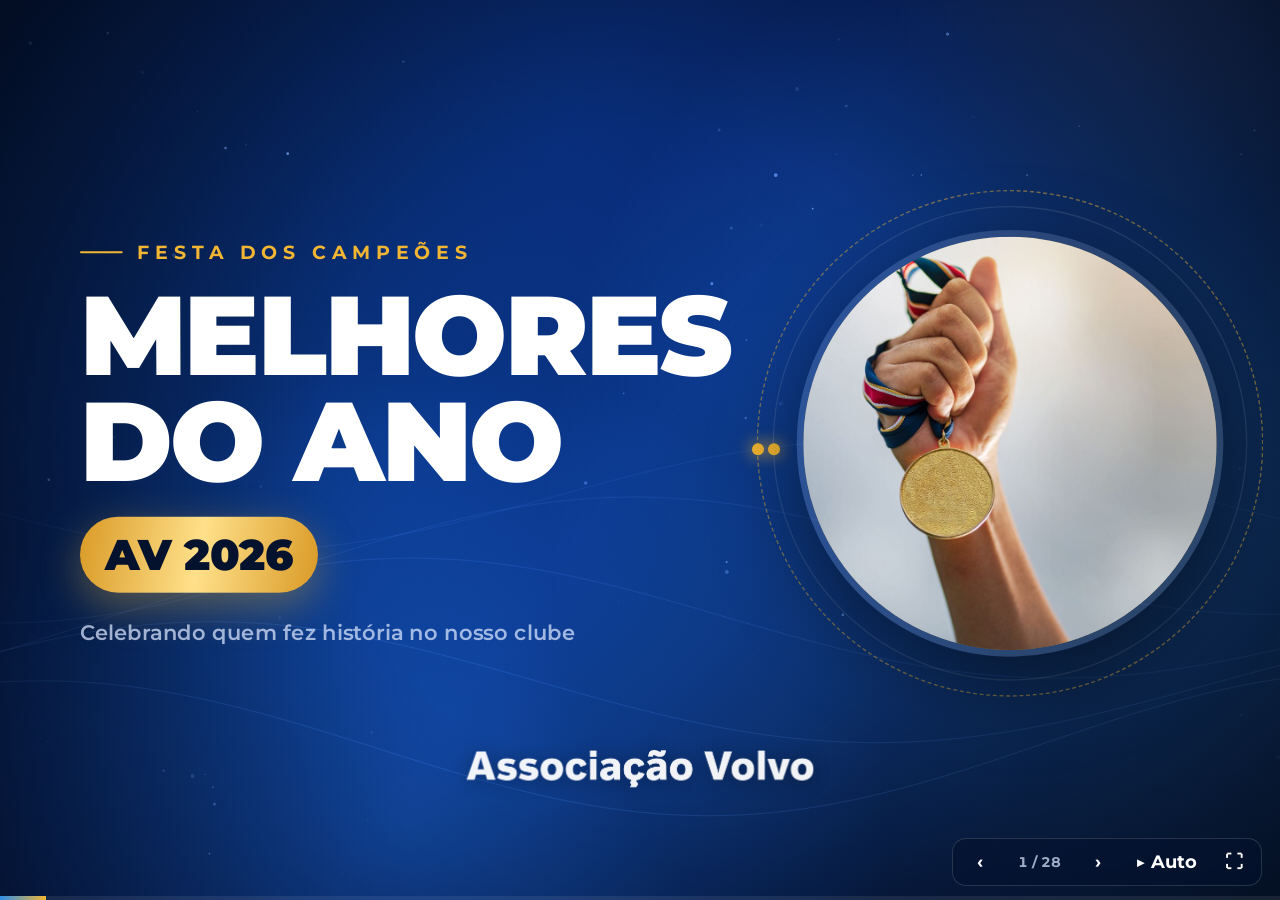
==== index.html @ 115b2228 "Melhores do Ano AV 2026: slides, vídeo das modalidades e pódio com ilustrações As fotos reais dos as" ====
<!doctype html>
<html lang="pt-BR">
<head>
<meta charset="utf-8">
<meta name="viewport" content="width=device-width, initial-scale=1">
<title>Melhores do Ano AV 2026</title>
<meta name="description" content="Festa dos Campeões — Melhores do Ano AV 2026 · Associação Volvo">
<link rel="preconnect" href="https://fonts.googleapis.com">
<link rel="preconnect" href="https://fonts.gstatic.com" crossorigin>
<link href="https://fonts.googleapis.com/css2?family=Montserrat:ital,wght@0,400;0,600;0,700;0,800;0,900;1,800&display=swap" rel="stylesheet">
<link rel="stylesheet" href="css/style.css">
</head>
<body>
<canvas id="bg" aria-hidden="true"></canvas>

<div id="viewport">
  <div id="stage">
    <div id="slides"></div>
    <canvas id="confetti" width="1920" height="1080" aria-hidden="true"></canvas>
    <!-- Logo Associação Volvo: se existir o arquivo img/logo-associacao-volvo.png, ele aparece no lugar do texto -->
    <footer class="brand">
      <img id="logoImg" src="img/logo-associacao-volvo.png" alt="Associação Volvo" hidden
           onload="this.hidden=false;document.getElementById('logoText').hidden=true">
      <span id="logoText">ASSOCIAÇÃO VOLVO</span>
    </footer>
  </div>
</div>

<nav id="hud" aria-label="Controles da apresentação">
  <div class="bar"><i id="progress"></i></div>
  <div class="ctrls">
    <button id="bPrev" title="Anterior (←)">‹</button>
    <span id="counter">1 / 1</span>
    <button id="bNext" title="Próximo (→)">›</button>
    <button id="bPlay" title="Passar sozinho (P)">▶ Auto</button>
    <button id="bFull" title="Tela cheia (F)">⛶</button>
  </div>
</nav>

<script src="js/data.js"></script>
<script src="js/video.js"></script>
<script src="js/art.js"></script>
<script src="js/bg.js"></script>
<script src="js/deck.js"></script>
</body>
</html>
---- css/style.css ----
:root {
  --navy: #04122e;
  --blue: #0a4ea3;
  --sky: #2f8fe8;
  --ice: #cfe3ff;
  --gold: #f2b632;
  --gold2: #ffe08a;
  --silver: #c9d3e0;
  --ink: #ffffff;
  --muted: rgba(220, 232, 255, .72);
  --glass: rgba(255, 255, 255, .06);
  --line: rgba(255, 255, 255, .14);
  --font: 'Montserrat', 'Segoe UI', Arial, sans-serif;
}
* { box-sizing: border-box; margin: 0; padding: 0; }
html, body { height: 100%; overflow: hidden; background: var(--navy); color: var(--ink); font-family: var(--font); }
button { font: inherit; color: inherit; }

#bg { position: fixed; inset: 0; width: 100%; height: 100%; display: block; }

/* Palco fixo 1920x1080 escalonado para caber na tela */
#viewport { position: fixed; inset: 0; display: grid; place-items: center; }
#stage { position: absolute; left: 50%; top: 50%; width: 1920px; height: 1080px; transform-origin: 0 0; }
#confetti { position: absolute; inset: 0; width: 100%; height: 100%; pointer-events: none; z-index: 5; }

.slide { position: absolute; inset: 0; padding: 90px 120px 120px; opacity: 0; visibility: hidden;
  transition: opacity .8s ease, visibility 0s linear .8s, transform .8s ease; transform: scale(1.02); }
.slide.active { opacity: 1; visibility: visible; transform: none; transition: opacity .8s ease, visibility 0s, transform .8s ease; }

/* Entrada escalonada dos elementos */
.rv { opacity: 0; transform: translateY(40px); }
.slide.active .rv { animation: rise .9s cubic-bezier(.2, .8, .2, 1) forwards; animation-delay: var(--d, .1s); }
@keyframes rise { to { opacity: 1; transform: none; } }
.slide.active .zoomIn { animation: zoomIn 1.1s cubic-bezier(.2, .8, .2, 1) forwards; animation-delay: var(--d, .1s); }
@keyframes zoomIn { from { opacity: 0; transform: scale(.85); } to { opacity: 1; transform: none; } }

/* Rodapé com logo */
.brand { position: absolute; left: 0; right: 0; bottom: 34px; display: flex; justify-content: center; z-index: 6; pointer-events: none; }
.brand span { font-size: 36px; /* ≈ fonte 18 do PowerPoint */ font-weight: 800; letter-spacing: .32em; color: rgba(255,255,255,.92);
  padding-left: .32em; text-shadow: 0 2px 18px rgba(0,0,0,.4); }
.brand span::before, .brand span::after { content: ''; display: inline-block; width: 70px; height: 2px; margin: 0 26px 10px;
  background: linear-gradient(90deg, transparent, var(--gold)); vertical-align: middle; }
.brand span::after { background: linear-gradient(90deg, var(--gold), transparent); }
.brand img { height: 56px; /* letras ≈ fonte 18 do PowerPoint */ opacity: .95; filter: drop-shadow(0 2px 14px rgba(0,0,0,.35)); }

/* Tipografia */
.kicker { font-size: 28px; font-weight: 700; letter-spacing: .32em; text-transform: uppercase; color: var(--gold); display: flex; align-items: center; gap: 22px; }
.kicker::before { content: ''; width: 64px; height: 3px; background: var(--gold); border-radius: 3px; }
.h1 { font-size: 112px; font-weight: 900; line-height: .95; letter-spacing: -.02em; text-transform: uppercase; }
.h2 { font-size: 96px; font-weight: 900; line-height: 1; letter-spacing: -.01em; text-transform: uppercase; margin-top: 18px; }
.goldtext { background: linear-gradient(100deg, #b8801c 0%, var(--gold) 25%, #fff3c4 50%, var(--gold) 75%, #b8801c 100%);
  background-size: 200% 100%; -webkit-background-clip: text; background-clip: text; color: transparent; animation: shine 6s linear infinite; }
@keyframes shine { to { background-position: -200% 0; } }

/* CAPA */
.cover { display: grid; grid-template-columns: 1.05fr .95fr; align-items: center; gap: 40px; padding-top: 60px; }
.cover .h1 { font-size: 168px; margin-top: 26px; }
.cover .tag { display: inline-flex; align-items: center; gap: 18px; margin-top: 34px; padding: 18px 38px; border-radius: 999px; font-size: 64px; font-weight: 900;
  color: var(--navy); background: linear-gradient(100deg, #d99a26, var(--gold2), #d99a26); box-shadow: 0 20px 60px rgba(242,182,50,.35); }
.cover .lead { font-size: 32px; color: var(--muted); margin-top: 40px; font-weight: 600; }
.cover .medal { position: relative; width: 760px; height: 760px; justify-self: center; }
.cover .medal .disc { position: absolute; inset: 60px; border-radius: 50%; overflow: hidden; border: 10px solid rgba(255,255,255,.12);
  box-shadow: 0 40px 120px rgba(0,0,0,.5), 0 0 0 2px rgba(242,182,50,.5) inset; }
.cover .medal img { width: 100%; height: 100%; object-fit: cover; object-position: 35% 50%; }
.orbit { position: absolute; inset: 0; border-radius: 50%; border: 2px dashed rgba(242,182,50,.45); animation: spin 40s linear infinite; }
.orbit::after { content: ''; position: absolute; top: 50%; left: -9px; width: 18px; height: 18px; border-radius: 50%; background: var(--gold); box-shadow: 0 0 24px var(--gold); }
.orbit.o2 { inset: 24px; border-style: solid; border-color: rgba(255,255,255,.1); animation-duration: 60s; animation-direction: reverse; }
@keyframes spin { to { transform: rotate(360deg); } }

/* NÚMEROS */
.numgrid { display: grid; grid-template-columns: repeat(3, 1fr); gap: 34px; margin-top: 60px; }
.stat { position: relative; padding: 40px 44px; border-radius: 28px; background: var(--glass); border: 1px solid var(--line); backdrop-filter: blur(10px); overflow: hidden; }
.stat::after { content: ''; position: absolute; right: -60px; top: -60px; width: 200px; height: 200px; border-radius: 50%; background: radial-gradient(circle, rgba(47,143,232,.35), transparent 70%); }
.stat b { display: block; font-size: 130px; font-weight: 900; line-height: 1; letter-spacing: -.03em; }
.stat .l { display: block; font-size: 34px; font-weight: 800; margin-top: 12px; text-transform: uppercase; }
.stat .s { display: block; font-size: 24px; color: var(--muted); margin-top: 8px; font-weight: 600; }

/* LISTAS */
.listwrap { display: grid; grid-template-columns: 1fr; gap: 0; height: 100%; }
.listhead { display: flex; align-items: flex-end; justify-content: space-between; }
.items { display: grid; grid-template-columns: 1fr 1fr; gap: 22px 34px; margin-top: 50px; align-content: start; }
.items.g3 { grid-template-columns: repeat(3, 1fr); }
.item { display: flex; align-items: center; gap: 26px; padding: 22px 30px; border-radius: 22px; background: var(--glass); border: 1px solid var(--line); backdrop-filter: blur(8px); min-height: 104px; }
.item .ic { flex: none; width: 70px; height: 70px; display: grid; place-items: center; font-size: 40px; border-radius: 18px;
  background: linear-gradient(140deg, rgba(47,143,232,.35), rgba(10,78,163,.25)); border: 1px solid rgba(255,255,255,.12); }
.item .t { font-size: 31px; font-weight: 700; line-height: 1.2; }
.item .n { display: inline-block; margin-top: 8px; font-size: 22px; font-weight: 800; color: var(--navy); background: var(--gold); padding: 4px 14px; border-radius: 999px; }
.sports { display: grid; grid-template-columns: 1.25fr .75fr; gap: 50px; }
.sports .items { grid-template-columns: 1fr 1fr; }
.sports .art { position: relative; display: grid; place-items: center; }
.sports .art img { width: 110%; filter: drop-shadow(0 40px 60px rgba(0,0,0,.5)); animation: float 6s ease-in-out infinite; }
@keyframes float { 50% { transform: translateY(-18px); } }
.cta { display: inline-flex; align-items: center; gap: 18px; margin-top: 40px; padding: 22px 40px; border-radius: 999px; border: 0; cursor: pointer;
  font-size: 30px; font-weight: 800; color: var(--navy); background: linear-gradient(100deg, #d99a26, var(--gold2), #d99a26); box-shadow: 0 16px 50px rgba(242,182,50,.35); }
.cta i { font-style: normal; display: grid; place-items: center; width: 50px; height: 50px; border-radius: 50%; background: var(--navy); color: var(--gold); font-size: 22px; }

/* VÍDEO */
.videoslide { display: flex; flex-direction: column; align-items: center; padding-top: 0; margin-top: -30px; }
.videoslide .head { text-align: center; }
.videoslide .kicker { justify-content: center; }
.videoslide .h2 { font-size: 58px; margin-top: 8px; }
.player { position: relative; margin-top: 26px; width: 1200px; aspect-ratio: 16/9; border-radius: 26px; overflow: hidden;
  box-shadow: 0 50px 120px rgba(0,0,0,.55), 0 0 0 2px rgba(255,255,255,.12); background: #000; }
.player canvas { width: 100%; height: 100%; display: block; }
.vctrl { position: absolute; left: 0; right: 0; bottom: 0; display: flex; align-items: center; gap: 18px; padding: 18px 26px;
  background: linear-gradient(transparent, rgba(0,0,0,.65)); opacity: 0; transition: opacity .3s; }
.player:hover .vctrl, .player.paused .vctrl { opacity: 1; }
.vctrl button { border: 0; background: rgba(255,255,255,.14); border-radius: 12px; padding: 10px 18px; font-size: 22px; font-weight: 700; cursor: pointer; }
.vctrl button:hover { background: rgba(255,255,255,.26); }
.vctrl .seek { flex: 1; height: 8px; border-radius: 8px; background: rgba(255,255,255,.2); cursor: pointer; position: relative; }
.vctrl .seek i { position: absolute; left: 0; top: 0; bottom: 0; border-radius: 8px; background: var(--gold); }
.vctrl .time { font-size: 20px; font-weight: 700; font-variant-numeric: tabular-nums; min-width: 120px; text-align: right; }

/* FOTO / TIME */
.photoslide { display: grid; grid-template-columns: .7fr 1.3fr; gap: 70px; align-items: center; }
.bigframe { position: relative; border-radius: 30px; overflow: hidden; box-shadow: 0 50px 120px rgba(0,0,0,.5); border: 2px solid rgba(255,255,255,.14); }
.bigframe img { display: block; width: 100%; height: 100%; object-fit: cover; }

/* DIVISOR DE SEÇÃO */
.t-divider { padding: 0; }
.t-divider .bgimg { position: absolute; inset: 0; background-size: cover; background-position: center; filter: saturate(.9);
  -webkit-mask-image: linear-gradient(90deg, transparent 0%, rgba(0,0,0,.25) 35%, #000 70%); mask-image: linear-gradient(90deg, transparent 0%, rgba(0,0,0,.25) 35%, #000 70%); }
.slide.active.t-divider .bgimg { animation: kb 14s ease-out forwards; }
@keyframes kb { from { transform: scale(1.12); } to { transform: scale(1); } }
.t-divider .txt { position: absolute; left: 120px; top: 50%; transform: translateY(-55%); }
.t-divider .h1 { font-size: 150px; margin-top: 30px; }
.t-divider .sub { display: inline-block; margin-top: 30px; font-size: 54px; font-weight: 800; text-transform: uppercase; padding: 14px 34px; border-radius: 16px;
  background: linear-gradient(100deg, var(--blue), var(--sky)); box-shadow: 0 20px 60px rgba(10,78,163,.5); }

/* CAMPEÕES (pódio) */
.champs { display: flex; flex-direction: column; height: 100%; }
.champs .top { display: flex; align-items: flex-end; justify-content: space-between; }
.champs .h2 { font-size: 104px; }
.stagepill { font-size: 34px; font-weight: 800; padding: 14px 32px; border-radius: 999px; border: 2px solid rgba(242,182,50,.6); color: var(--gold2); margin-bottom: 14px; }
.podium { flex: 1; display: flex; align-items: flex-end; justify-content: center; gap: 46px; padding-bottom: 10px; position: relative; }
.rays { position: absolute; left: 50%; top: 52%; width: 1500px; height: 1500px; margin: -750px 0 0 -750px; pointer-events: none; opacity: .22;
  background: repeating-conic-gradient(from 0deg, rgba(242,182,50,.9) 0deg 4deg, transparent 4deg 18deg);
  -webkit-mask-image: radial-gradient(circle, #000 0%, transparent 60%); mask-image: radial-gradient(circle, #000 0%, transparent 60%); animation: spin 80s linear infinite; }
.champ { position: relative; display: flex; flex-direction: column; align-items: center; width: var(--w, 420px); }
.frame { position: relative; width: 100%; aspect-ratio: var(--ar, 3/4); border-radius: 30px; padding: 7px; overflow: hidden; box-shadow: 0 40px 90px rgba(0,0,0,.55); }
.frame .ring { position: absolute; inset: -60%; background: conic-gradient(from 0deg, #8a5a10, var(--gold), #fff7d6, var(--gold), #8a5a10, var(--gold), #fff7d6, var(--gold), #8a5a10); animation: spin 6s linear infinite; }
.champ.silver .frame .ring { background: conic-gradient(from 0deg, #6c7787, var(--silver), #ffffff, var(--silver), #6c7787, var(--silver), #fff, var(--silver), #6c7787); }
.frame img { position: relative; display: block; width: 100%; height: 100%; object-fit: cover; object-position: center 30%; border-radius: 24px; background: #0b2147; }
.frame::after { content: ''; position: absolute; inset: 7px; border-radius: 24px; pointer-events: none; background: linear-gradient(180deg, transparent 60%, rgba(4,18,46,.55)); }
.badge { position: absolute; top: -30px; right: -26px; z-index: 2; width: 104px; height: 104px; border-radius: 50%; display: grid; place-items: center; text-align: center;
  font-weight: 900; font-size: 38px; line-height: .9; color: #3b2600; background: radial-gradient(circle at 35% 30%, #fff6cf, var(--gold) 45%, #a8700f);
  box-shadow: 0 14px 34px rgba(0,0,0,.45), 0 0 0 6px rgba(255,255,255,.12); }
.badge small { display: block; font-size: 15px; letter-spacing: .08em; font-weight: 800; }
.champ.silver .badge { color: #1f2a38; background: radial-gradient(circle at 35% 30%, #ffffff, var(--silver) 45%, #7c8796); }
.plate { width: 100%; margin-top: 22px; text-align: center; }
.plate .nm { font-size: var(--nf, 34px); font-weight: 900; text-transform: uppercase; line-height: 1.1; }
.plate .dt { margin-top: 8px; font-size: 24px; font-weight: 700; color: var(--gold2); }
.champ.silver .plate .dt { color: var(--silver); }
.step { width: 100%; margin-top: 18px; height: var(--sh, 70px); border-radius: 16px 16px 6px 6px; display: grid; place-items: center;
  background: linear-gradient(180deg, rgba(255,255,255,.16), rgba(255,255,255,.03)); border: 1px solid var(--line); border-top: 4px solid var(--gold);
  font-size: 30px; font-weight: 900; letter-spacing: .2em; color: rgba(255,255,255,.85); }
.champ.silver .step { border-top-color: var(--silver); }
.slide.active .champ .frame { animation: popIn 1s cubic-bezier(.2,1.3,.4,1) both; animation-delay: var(--d, .2s); }
@keyframes popIn { from { opacity: 0; transform: translateY(60px) scale(.9); } to { opacity: 1; transform: none; } }

/* CORRIDA */
.race { display: grid; grid-template-columns: .9fr 1.1fr; gap: 60px; height: 100%; align-items: start; }
.race .bigframe { height: 640px; margin-top: 40px; }
.racecols { display: grid; grid-template-columns: 1fr 1fr; gap: 28px; margin-top: 34px; }
.racecol h3 { font-size: 46px; font-weight: 900; color: var(--gold); margin-bottom: 14px; }
.runner { display: flex; gap: 16px; align-items: center; padding: 14px 18px; margin-bottom: 12px; border-radius: 16px; background: var(--glass); border: 1px solid var(--line); }
.runner .md { flex: none; width: 46px; height: 46px; border-radius: 50%; display: grid; place-items: center; font-weight: 900; font-size: 20px; color: #3b2600;
  background: radial-gradient(circle at 35% 30%, #fff6cf, var(--gold) 45%, #a8700f); }
.runner b { display: block; font-size: 24px; font-weight: 800; text-transform: uppercase; line-height: 1.15; }
.runner span { font-size: 19px; color: var(--muted); font-weight: 600; }

/* EQUIPE CAMPEÃ */
.teamslide { display: grid; grid-template-columns: .62fr 1.38fr; gap: 70px; align-items: center; height: 100%; }
.teamslide .h2 { font-size: 80px; }
.trophy { font-size: 120px; line-height: 1; margin-top: 40px; filter: drop-shadow(0 10px 30px rgba(242,182,50,.5)); }
.slide.active .trophy { animation: bounce 2.4s ease-in-out infinite; }
@keyframes bounce { 50% { transform: translateY(-14px) rotate(-4deg); } }
.teamname { font-size: 120px; font-weight: 900; text-transform: uppercase; line-height: 1; margin-top: 16px; }
.teamname.sm { font-size: 64px; }
.teamlbl { font-size: 32px; font-weight: 800; letter-spacing: .2em; text-transform: uppercase; color: var(--muted); margin-top: 18px; }
.members { margin-top: 26px; display: flex; flex-wrap: wrap; gap: 12px; }
.members span { font-size: 24px; font-weight: 700; padding: 8px 18px; border-radius: 999px; background: var(--glass); border: 1px solid var(--line); }
.teamframe { position: relative; height: 820px; border-radius: 34px; padding: 8px; overflow: hidden; box-shadow: 0 50px 120px rgba(0,0,0,.55); }
.teamframe .ring { position: absolute; inset: -60%; background: conic-gradient(from 0deg, #8a5a10, var(--gold), #fff7d6, var(--gold), #8a5a10, var(--gold), #fff7d6, var(--gold), #8a5a10); animation: spin 8s linear infinite; }
.teamframe img { position: relative; width: 100%; height: 100%; object-fit: cover; border-radius: 27px; display: block; }

/* FINAL */
.t-final { padding: 0; }
.t-final .bgimg { position: absolute; inset: 0; background-size: cover; background-position: center; opacity: .55;
  -webkit-mask-image: radial-gradient(ellipse at center, #000 30%, transparent 80%); mask-image: radial-gradient(ellipse at center, #000 30%, transparent 80%); }
.t-final .txt { position: absolute; inset: 0; display: flex; flex-direction: column; align-items: center; justify-content: center; text-align: center; }
.t-final .h1 { font-size: 220px; }
.t-final .sub { font-size: 64px; font-weight: 800; text-transform: uppercase; margin-top: 10px; }
.t-final .tag { margin-top: 40px; font-size: 34px; font-weight: 800; letter-spacing: .3em; color: var(--gold2); }

/* HUD */
#hud { position: fixed; left: 0; right: 0; bottom: 0; z-index: 50; transition: opacity .4s; }
#hud.hide { opacity: 0; }
#hud .bar { height: 4px; background: rgba(255,255,255,.08); }
#hud .bar i { display: block; height: 100%; width: 0; background: linear-gradient(90deg, var(--sky), var(--gold)); transition: width .6s ease; }
#hud .ctrls { position: absolute; right: 18px; bottom: 14px; display: flex; align-items: center; gap: 8px; padding: 6px 8px; border-radius: 14px;
  background: rgba(4,18,46,.6); border: 1px solid var(--line); backdrop-filter: blur(8px); }
#hud button { border: 0; background: transparent; cursor: pointer; min-width: 38px; height: 34px; border-radius: 9px; font-size: 18px; font-weight: 700; padding: 0 10px; }
#hud button:hover { background: rgba(255,255,255,.12); }
#hud button.on { background: var(--gold); color: var(--navy); }
#counter { font-size: 14px; font-weight: 700; min-width: 64px; text-align: center; font-variant-numeric: tabular-nums; color: var(--muted); }

@media (prefers-reduced-motion: reduce) {
  *, *::before, *::after { animation-duration: .001s !important; animation-iteration-count: 1 !important; }
}

/* ajustes de espaço no slide de modalidades */
.sports .items { gap: 16px 24px; margin-top: 36px; }
.sports .item { min-height: 88px; padding: 16px 24px; }
.sports .item .t { font-size: 28px; }
.sports .art { display: flex; flex-direction: column; justify-content: center; align-items: center; }
.sports .art .cta { margin-top: 10px; }

/* ajustes de espaço no slide de números */
.numgrid { gap: 28px; margin-top: 44px; }
.stat { padding: 30px 38px; }
.stat b { font-size: 112px; }
.stat .l { font-size: 30px; }
.stat .s { font-size: 22px; }

/* ajustes de espaço: pódio, corrida e time */
.champs .h2 { font-size: 92px; }
.podium { padding-bottom: 60px; }
.plate { margin-top: 16px; }
.plate .dt { font-size: 22px; margin-top: 4px; }
.step { margin-top: 12px; font-size: 24px; }
.stagepill { width: fit-content; }
.race .runner { padding: 10px 16px; margin-bottom: 10px; }
.race .runner b { font-size: 22px; }
.racecols { margin-top: 24px; }
.racecol h3 { font-size: 40px; margin-bottom: 10px; }
.photoslide { grid-template-columns: .8fr 1.2fr; }
.teamframe { height: 740px; margin-top: -40px; }
.champ.solo .plate, .champ.solo .step { width: max(100%, 900px); }
.champ.solo .step { width: max(100%, 420px); }
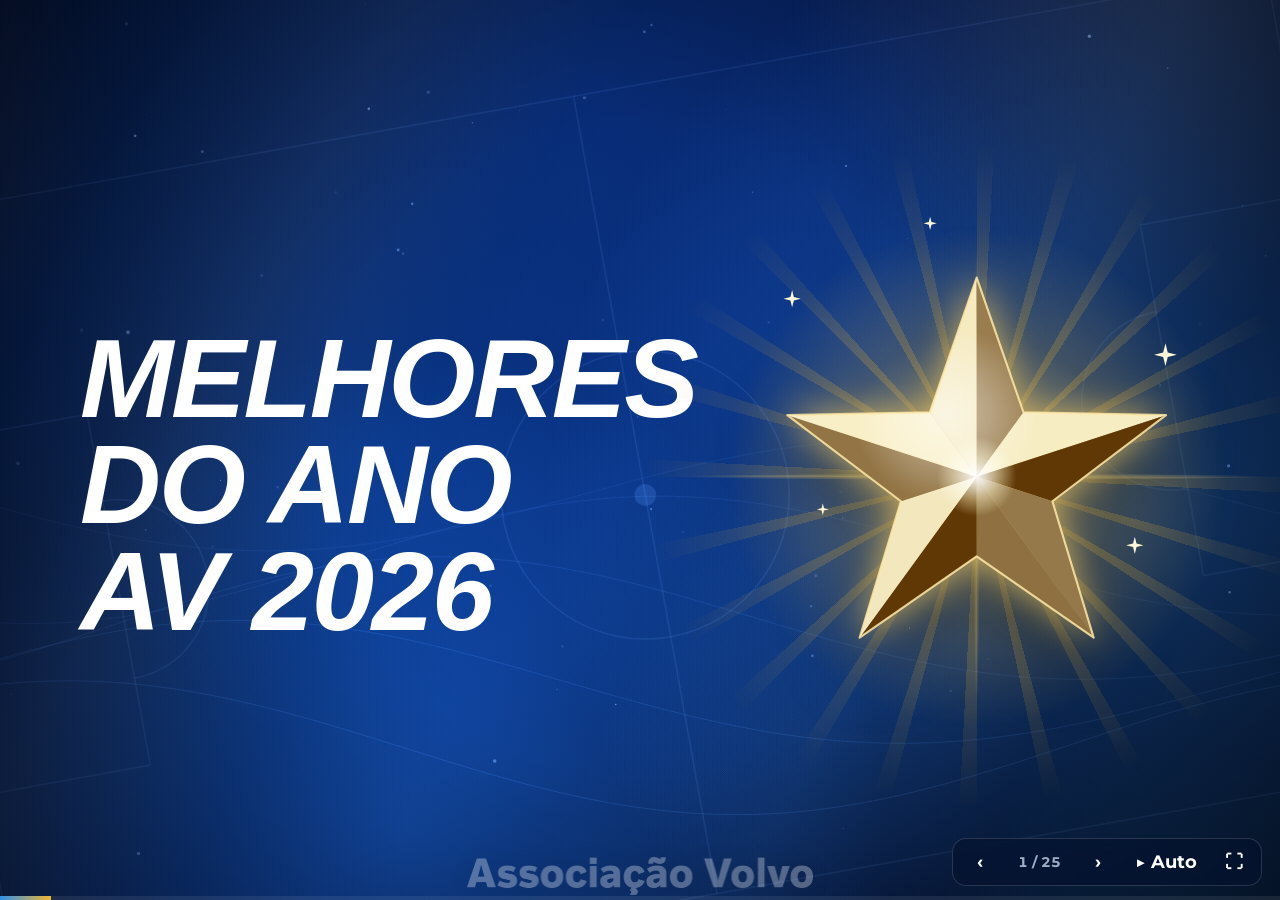
==== commit bad85cdf: "Estrela dourada na capa, logo no pé da tela, fotos nos Próximos passos, Nosso time maior, aberturas " ====
--- a/index.html
+++ b/index.html
@@ -17,14 +17,15 @@
   <div id="stage">
     <div id="slides"></div>
     <canvas id="confetti" width="1920" height="1080" aria-hidden="true"></canvas>
-    <!-- Logo Associação Volvo: se existir o arquivo img/logo-associacao-volvo.png, ele aparece no lugar do texto -->
-    <footer class="brand">
-      <img id="logoImg" src="img/logo-associacao-volvo.png" alt="Associação Volvo" hidden
-           onload="this.hidden=false;document.getElementById('logoText').hidden=true">
-      <span id="logoText">ASSOCIAÇÃO VOLVO</span>
-    </footer>
   </div>
 </div>
+
+<!-- Logo Associação Volvo: fica no pé da tela (centralizado), em todos os slides -->
+<footer class="brand">
+  <img id="logoImg" src="img/logo-associacao-volvo.png" alt="Associação Volvo" hidden
+       onload="this.hidden=false;document.getElementById('logoText').hidden=true">
+  <span id="logoText">ASSOCIAÇÃO VOLVO</span>
+</footer>
 
 <nav id="hud" aria-label="Controles da apresentação">
   <div class="bar"><i id="progress"></i></div>
--- a/css/style.css
+++ b/css/style.css
@@ -238,3 +238,187 @@
 .teamframe { height: 740px; margin-top: -40px; }
 .champ.solo .plate, .champ.solo .step { width: max(100%, 900px); }
 .champ.solo .step { width: max(100%, 420px); }
+
+/* ===== Ajustes v3: capa, logo discreto e visual mais esportivo ===== */
+/* AV 2026 em branco, mesmo tamanho de "MELHORES DO ANO" */
+.cover .tag { display: block; margin-top: 0; padding: 0; border-radius: 0; background: none; box-shadow: none;
+  color: #fff; font-size: 168px; font-weight: 900; font-style: italic; line-height: .95; letter-spacing: -.02em; text-transform: uppercase; }
+
+/* Logo Associação Volvo: centralizado embaixo e semitransparente em todos os slides */
+.brand { bottom: 30px; opacity: .45; }
+
+/* Títulos com pegada esportiva (itálico forte) */
+.h1, .h2, .teamname { font-style: italic; }
+.kicker::before { width: 64px; height: 6px; border-radius: 2px; transform: skewX(-30deg);
+  background: linear-gradient(90deg, var(--gold) 0 45%, transparent 45% 55%, var(--sky) 55%); }
+
+/* ===== Slide do vídeo: player do YouTube + lista de vídeos ===== */
+.vwrap { display: grid; grid-template-columns: 1120px 400px; gap: 26px; margin-top: 26px; }
+.vmain { position: relative; width: 1120px; aspect-ratio: 16/9; border-radius: 24px; overflow: hidden; background: #000;
+  box-shadow: 0 50px 120px rgba(0,0,0,.55), 0 0 0 2px rgba(255,255,255,.12); }
+.vmain .ytbox, .vmain .ytbox iframe, .vmain #ytplayer { position: absolute; inset: 0; width: 100%; height: 100%; border: 0; }
+.vmain .ytbox[hidden], .vmain .player[hidden] { display: none; }
+.vmain .player { width: 100%; margin: 0; border-radius: 0; box-shadow: none; }
+.vlist { display: flex; flex-direction: column; gap: 12px; max-height: 630px; overflow: auto; }
+.vitem { display: grid; grid-template-columns: 150px 1fr; gap: 14px; align-items: center; text-align: left; padding: 10px; border-radius: 16px; cursor: pointer;
+  background: var(--glass); border: 2px solid var(--line); font-size: 20px; font-weight: 700; line-height: 1.2; }
+.vitem img, .vitem .animthumb { width: 150px; aspect-ratio: 16/9; object-fit: cover; border-radius: 10px; display: grid; place-items: center;
+  font-style: normal; font-size: 30px; background: linear-gradient(135deg, var(--blue), var(--sky)); }
+.vitem:hover { background: rgba(255,255,255,.12); }
+.vitem.on { border-color: var(--gold); background: rgba(242,182,50,.14); }
+
+/* ===== v4: fotos reais (Família AV) no lugar de ícones e desenhos ===== */
+.item .thumb { flex: none; width: 84px; height: 84px; border-radius: 16px; object-fit: cover; border: 2px solid rgba(255,255,255,.25); box-shadow: 0 8px 20px rgba(0,0,0,.35); }
+.item .ic.num { font-size: 30px; font-weight: 900; font-style: italic; color: var(--navy);
+  background: linear-gradient(135deg, #ffe08a, var(--gold) 55%, #c98b1c); border: 0; width: 84px; height: 84px; border-radius: 16px; }
+.sports .item .thumb, .sports .item .ic.num { width: 64px; height: 64px; border-radius: 12px; }
+
+.mosaic { display: grid; grid-template-columns: 1fr 1fr; gap: 14px; width: 560px; transform: rotate(-3deg); }
+.mosaic img { width: 100%; aspect-ratio: 1/1; object-fit: cover; border-radius: 20px; border: 4px solid rgba(255,255,255,.9);
+  box-shadow: 0 20px 50px rgba(0,0,0,.5); }
+.mosaic img:nth-child(2) { transform: translateY(26px) rotate(4deg); }
+.mosaic img:nth-child(3) { transform: rotate(-3deg); }
+.mosaic img:nth-child(4) { transform: translateY(26px) rotate(2deg); }
+.sports .art .cta { margin-top: 56px; }
+
+.credit { position: absolute; right: 16px; bottom: 12px; z-index: 2; font-size: 16px; font-weight: 700; color: #fff;
+  background: rgba(4,18,46,.6); padding: 4px 12px; border-radius: 999px; }
+
+/* campeões com foto + placas */
+.cpbody { flex: 1; display: grid; grid-template-columns: 640px 1fr; gap: 56px; align-items: center; padding-bottom: 90px; }
+.cpphoto { position: relative; height: 600px; border-radius: 30px; padding: 8px; overflow: hidden; box-shadow: 0 40px 100px rgba(0,0,0,.55); }
+.cpphoto .ring { position: absolute; inset: -60%; background: conic-gradient(from 0deg, #8a5a10, var(--gold), #fff7d6, var(--gold), #8a5a10, var(--gold), #fff7d6, var(--gold), #8a5a10); animation: spin 8s linear infinite; }
+.cpphoto img { position: relative; width: 100%; height: 100%; object-fit: cover; border-radius: 23px; display: block; }
+.plates { display: flex; flex-direction: column; gap: 18px; justify-content: center; }
+.plate2 { display: grid; grid-template-columns: auto 1fr auto; align-items: center; gap: 26px; padding: 20px 28px; border-radius: 22px;
+  background: linear-gradient(100deg, rgba(242,182,50,.16), rgba(255,255,255,.05)); border: 2px solid rgba(242,182,50,.55); backdrop-filter: blur(8px); }
+.plate2.silver { background: linear-gradient(100deg, rgba(201,211,224,.16), rgba(255,255,255,.05)); border-color: rgba(201,211,224,.55); }
+.plate2 .medal { width: 96px; height: 96px; border-radius: 50%; display: grid; place-content: center; text-align: center; color: #3b2600;
+  background: radial-gradient(circle at 35% 30%, #fff6cf, var(--gold) 45%, #a8700f); box-shadow: 0 10px 24px rgba(0,0,0,.4), 0 0 0 5px rgba(255,255,255,.15); }
+.plate2.silver .medal { color: #1f2a38; background: radial-gradient(circle at 35% 30%, #fff, var(--silver) 45%, #7c8796); }
+.plate2 .medal b { font-size: 36px; font-weight: 900; line-height: .9; }
+.plate2 .medal small { font-size: 13px; font-weight: 800; letter-spacing: .1em; }
+.plate2 .nm { font-size: 40px; font-weight: 900; font-style: italic; text-transform: uppercase; line-height: 1.05; }
+.plate2 .dt { font-size: 24px; font-weight: 700; color: var(--gold2); margin-top: 6px; }
+.plate2.silver .dt { color: var(--silver); }
+.plate2 .lbl { font-size: 20px; font-weight: 900; letter-spacing: .2em; padding: 8px 16px; border-radius: 10px; background: var(--gold); color: var(--navy); }
+.plate2.silver .lbl { background: var(--silver); }
+.plates.n5 { gap: 12px; } .plates.n5 .plate2 { padding: 12px 24px; } .plates.n5 .medal { width: 72px; height: 72px; } .plates.n5 .medal b { font-size: 28px; }
+.plates.n5 .nm { font-size: 32px; } .plates.n5 .dt { font-size: 20px; margin-top: 2px; }
+.plates.n1 .plate2 { padding: 36px 40px; } .plates.n1 .medal { width: 130px; height: 130px; } .plates.n1 .medal b { font-size: 48px; } .plates.n1 .nm { font-size: 54px; }
+.teamframe { height: 700px; }
+.teamslide { grid-template-columns: .75fr 1.25fr; }
+
+/* ===== v5 ===== */
+/* Logo Associação Volvo: mais no rodapé e um pouco mais transparente */
+.brand { bottom: 14px; opacity: .32; }
+
+/* Capa com troféu */
+.cover { grid-template-columns: 1fr .9fr; }
+.trophy-wrap { position: relative; width: 680px; height: 860px; justify-self: center; display: grid; place-items: center; }
+.trophy-svg { position: relative; width: 520px; filter: drop-shadow(0 40px 60px rgba(0,0,0,.55)); animation: float 6s ease-in-out infinite; }
+.trophy-rays { position: absolute; left: 50%; top: 42%; width: 1300px; height: 1300px; margin: -650px 0 0 -650px; opacity: .35;
+  background: repeating-conic-gradient(from 0deg, rgba(242,182,50,.9) 0deg 3deg, transparent 3deg 15deg);
+  -webkit-mask-image: radial-gradient(circle, #000 0%, transparent 55%); mask-image: radial-gradient(circle, #000 0%, transparent 55%); animation: spin 70s linear infinite; }
+.trophy-glow { position: absolute; left: 50%; top: 32%; width: 620px; height: 620px; margin: -310px 0 0 -310px; border-radius: 50%;
+  background: radial-gradient(circle, rgba(255,214,120,.55), rgba(242,182,50,.12) 45%, transparent 70%); animation: pulse 4s ease-in-out infinite; }
+@keyframes pulse { 50% { transform: scale(1.08); opacity: .8; } }
+.shinebar { animation: shinebar 4.5s ease-in-out infinite; }
+@keyframes shinebar { 0% { transform: skewX(-18deg) translateX(0); } 60%, 100% { transform: skewX(-18deg) translateX(820px); } }
+.spark { position: absolute; width: 26px; height: 26px; background: #fff7d6; animation: twinkle 2.6s ease-in-out infinite;
+  clip-path: polygon(50% 0, 60% 40%, 100% 50%, 60% 60%, 50% 100%, 40% 60%, 0 50%, 40% 40%); filter: drop-shadow(0 0 8px #ffe08a); }
+.spark.s1 { left: 90px; top: 150px; } .spark.s2 { right: 80px; top: 230px; animation-delay: .7s; width: 34px; height: 34px; }
+.spark.s3 { left: 140px; top: 470px; animation-delay: 1.3s; width: 18px; height: 18px; } .spark.s4 { right: 130px; top: 520px; animation-delay: 1.9s; }
+.spark.s5 { left: 300px; top: 40px; animation-delay: .4s; width: 20px; height: 20px; }
+@keyframes twinkle { 0%, 100% { opacity: 0; transform: scale(.4) rotate(0); } 50% { opacity: 1; transform: scale(1) rotate(45deg); } }
+
+/* Modalidades: só nomes + ícone do esporte */
+.listhead { display: flex; align-items: flex-end; justify-content: space-between; }
+.listhead .cta { margin: 0 0 10px; }
+.items.sportsgrid { grid-template-columns: 1fr 1fr; gap: 22px 34px; margin-top: 44px; }
+.items.sportsgrid .item { min-height: 112px; padding: 18px 30px; }
+.items.sportsgrid .item .t { font-size: 34px; }
+.ic.sport { flex: none; width: 76px; height: 76px; border-radius: 50%; display: grid; place-items: center; color: var(--gold);
+  background: radial-gradient(circle at 35% 30%, #123e86, #06173d); border: 2px solid rgba(242,182,50,.7); box-shadow: 0 0 22px rgba(242,182,50,.25); }
+.ic.sport svg { width: 46px; height: 46px; }
+.item:hover .ic.sport { transform: rotate(-12deg) scale(1.06); transition: transform .3s; }
+
+/* Listas sem ícone: barra dourada à esquerda */
+.item.plain { position: relative; padding-left: 40px; overflow: hidden; }
+.item.plain::before { content: ''; position: absolute; left: 0; top: 0; bottom: 0; width: 8px; background: linear-gradient(180deg, var(--gold), #d97a1c); }
+.items.dense { gap: 16px 22px; margin-top: 36px; }
+.items.dense .item { min-height: 112px; padding: 14px 22px 14px 34px; }
+.items.dense .item .t { font-size: 26px; }
+.items.dense .item .n { font-size: 18px; }
+
+/* Vídeo em tela grande, sem títulos e sem lista */
+.t-video { padding: 40px 120px 90px; }
+.videoslide.big { height: 100%; display: grid; place-items: center; margin: 0; }
+.vmain.big { width: 1600px; max-width: 100%; }
+
+/* Aberturas: título mais acima/à esquerda + box com as modalidades */
+.t-divider .txt { top: 110px; transform: none; }
+.t-divider .h1 { margin-top: 0; }
+.mlist { margin-top: 44px; display: grid; grid-template-columns: repeat(3, auto); justify-content: start; gap: 14px 16px; max-width: 980px; }
+.mlist span { font-size: 30px; font-weight: 800; padding: 14px 26px; border-radius: 16px; background: rgba(4,18,46,.55); border: 2px solid rgba(242,182,50,.55);
+  backdrop-filter: blur(6px); white-space: nowrap; }
+.items.dense { grid-template-columns: repeat(4, 1fr); gap: 18px 20px; margin-top: 44px; }
+.items.dense .item { min-height: 150px; }
+.items.dense .item .t { font-size: 27px; }
+.mlist { grid-template-columns: repeat(3, 300px); gap: 14px; padding: 26px; border-radius: 26px; max-width: none; width: fit-content;
+  background: rgba(4,18,46,.55); border: 2px solid rgba(242,182,50,.45); backdrop-filter: blur(10px); }
+.mlist span { font-size: 32px; text-align: center; background: rgba(255,255,255,.07); border: 1px solid rgba(255,255,255,.18); padding: 16px 18px; }
+
+/* ===== v6 ===== */
+/* Logo Associação Volvo: fora do palco, colado no pé da tela, centralizado e transparente */
+.brand { position: fixed; left: 0; right: 0; bottom: calc(8px * var(--k, 1)); opacity: .32; z-index: 6; }
+.brand img { height: calc(56px * var(--k, 1)); }
+.brand span { font-size: calc(36px * var(--k, 1)); }
+
+/* Capa: estrela dourada brilhante (sem troféu, sem textos) */
+.star-wrap { width: 760px; height: 860px; }
+.star-wrap .trophy-rays { top: 50%; opacity: .45; }
+.star-wrap .trophy-glow { top: 50%; width: 760px; height: 760px; margin: -380px 0 0 -380px;
+  background: radial-gradient(circle, rgba(255,226,140,.75), rgba(242,182,50,.22) 40%, transparent 70%); }
+.star-svg { position: relative; width: 640px; filter: drop-shadow(0 0 28px rgba(255,214,110,.75)) drop-shadow(0 30px 50px rgba(0,0,0,.5));
+  animation: starfloat 6s ease-in-out infinite; }
+@keyframes starfloat { 0%, 100% { transform: translateY(0) rotate(-3deg); } 50% { transform: translateY(-18px) rotate(3deg); } }
+.star-svg .shinebar { animation: starshine 4s ease-in-out infinite; }
+@keyframes starshine { 0% { transform: skewX(-18deg) translateX(0); } 55%, 100% { transform: skewX(-18deg) translateX(900px); } }
+.flare { position: absolute; left: 50%; top: 50%; pointer-events: none; border-radius: 50%; mix-blend-mode: screen; animation: flare 4s ease-in-out infinite; }
+.flare.h { width: 900px; height: 10px; margin: -5px 0 0 -450px; background: radial-gradient(ellipse, rgba(255,250,225,.95), rgba(255,214,120,.35) 35%, transparent 70%); }
+.flare.v { width: 10px; height: 700px; margin: -350px 0 0 -5px; background: radial-gradient(ellipse, rgba(255,250,225,.9), rgba(255,214,120,.3) 35%, transparent 70%); animation-delay: .4s; }
+@keyframes flare { 0%, 100% { opacity: .55; transform: scale(.85); } 50% { opacity: 1; transform: scale(1.1); } }
+.star-core { position: absolute; left: 50%; top: 50%; width: 120px; height: 120px; margin: -60px 0 0 -60px; border-radius: 50%; pointer-events: none;
+  background: radial-gradient(circle, rgba(255,255,255,.95), rgba(255,240,190,.45) 40%, transparent 70%); mix-blend-mode: screen; animation: pulse 3s ease-in-out infinite; }
+
+/* Próximos passos: cada box com foto (ou "?" até a foto chegar) */
+.items.photos { gap: 22px 26px; margin-top: 40px; }
+.items.photos .item { min-height: 200px; padding: 16px 26px 16px 16px; gap: 24px; }
+.items.photos .item .thumb { width: 168px; height: 168px; border-radius: 18px; }
+.items.photos .item .t { font-size: 32px; }
+.thumb.ph { flex: none; display: grid; place-items: center; font-size: 84px; font-weight: 900; color: rgba(242,182,50,.85);
+  background: repeating-linear-gradient(135deg, rgba(255,255,255,.05) 0 14px, rgba(255,255,255,.09) 14px 28px); border: 2px dashed rgba(242,182,50,.55); box-shadow: none; }
+
+/* Nosso time: título no topo centralizado e foto grande */
+.t-photo { padding-top: 46px; }
+.photoslide.top { display: flex; flex-direction: column; align-items: center; gap: 30px; }
+.photoslide.top .h2 { margin-top: 0; text-align: center; }
+.photoslide.top .bigframe { width: 1080px; height: 810px; }
+
+/* Aberturas: foto mais discreta, modalidades em destaque (box e fonte 2x, caixa alta) */
+.t-divider .bgimg { opacity: .3; filter: saturate(.6); }
+.t-divider .txt { top: 70px; }
+.t-divider .h1 { font-size: 130px; }
+.t-divider .sub { margin-top: 22px; font-size: 46px; }
+.mlist { margin-top: 40px; grid-template-columns: repeat(2, 790px); gap: 18px 22px; padding: 30px; border-width: 3px; }
+.mlist span { font-size: 60px; font-weight: 900; text-transform: uppercase; letter-spacing: .01em; padding: 18px 30px; text-align: left; }
+.mlist span::before { content: ''; display: inline-block; width: 18px; height: 18px; margin: 0 22px 10px 0; border-radius: 4px; background: var(--gold); transform: rotate(45deg); vertical-align: middle; }
+
+/* Parabéns: texto à esquerda, fora de cima do troféu da foto */
+.t-final .bgimg { left: 34%; -webkit-mask-image: linear-gradient(90deg, transparent 0%, #000 35%); mask-image: linear-gradient(90deg, transparent 0%, #000 35%); }
+.t-final .txt { align-items: flex-start; text-align: left; padding-left: 120px; }
+/* Dupla com um nome em cada linha */
+.plates .plate2 .nm.two { font-size: 40px; line-height: 1.15; white-space: nowrap; }
+.t-final .h1 { padding-top: .14em; line-height: 1.05; }
+.t-final .bgimg { left: 40%; }
